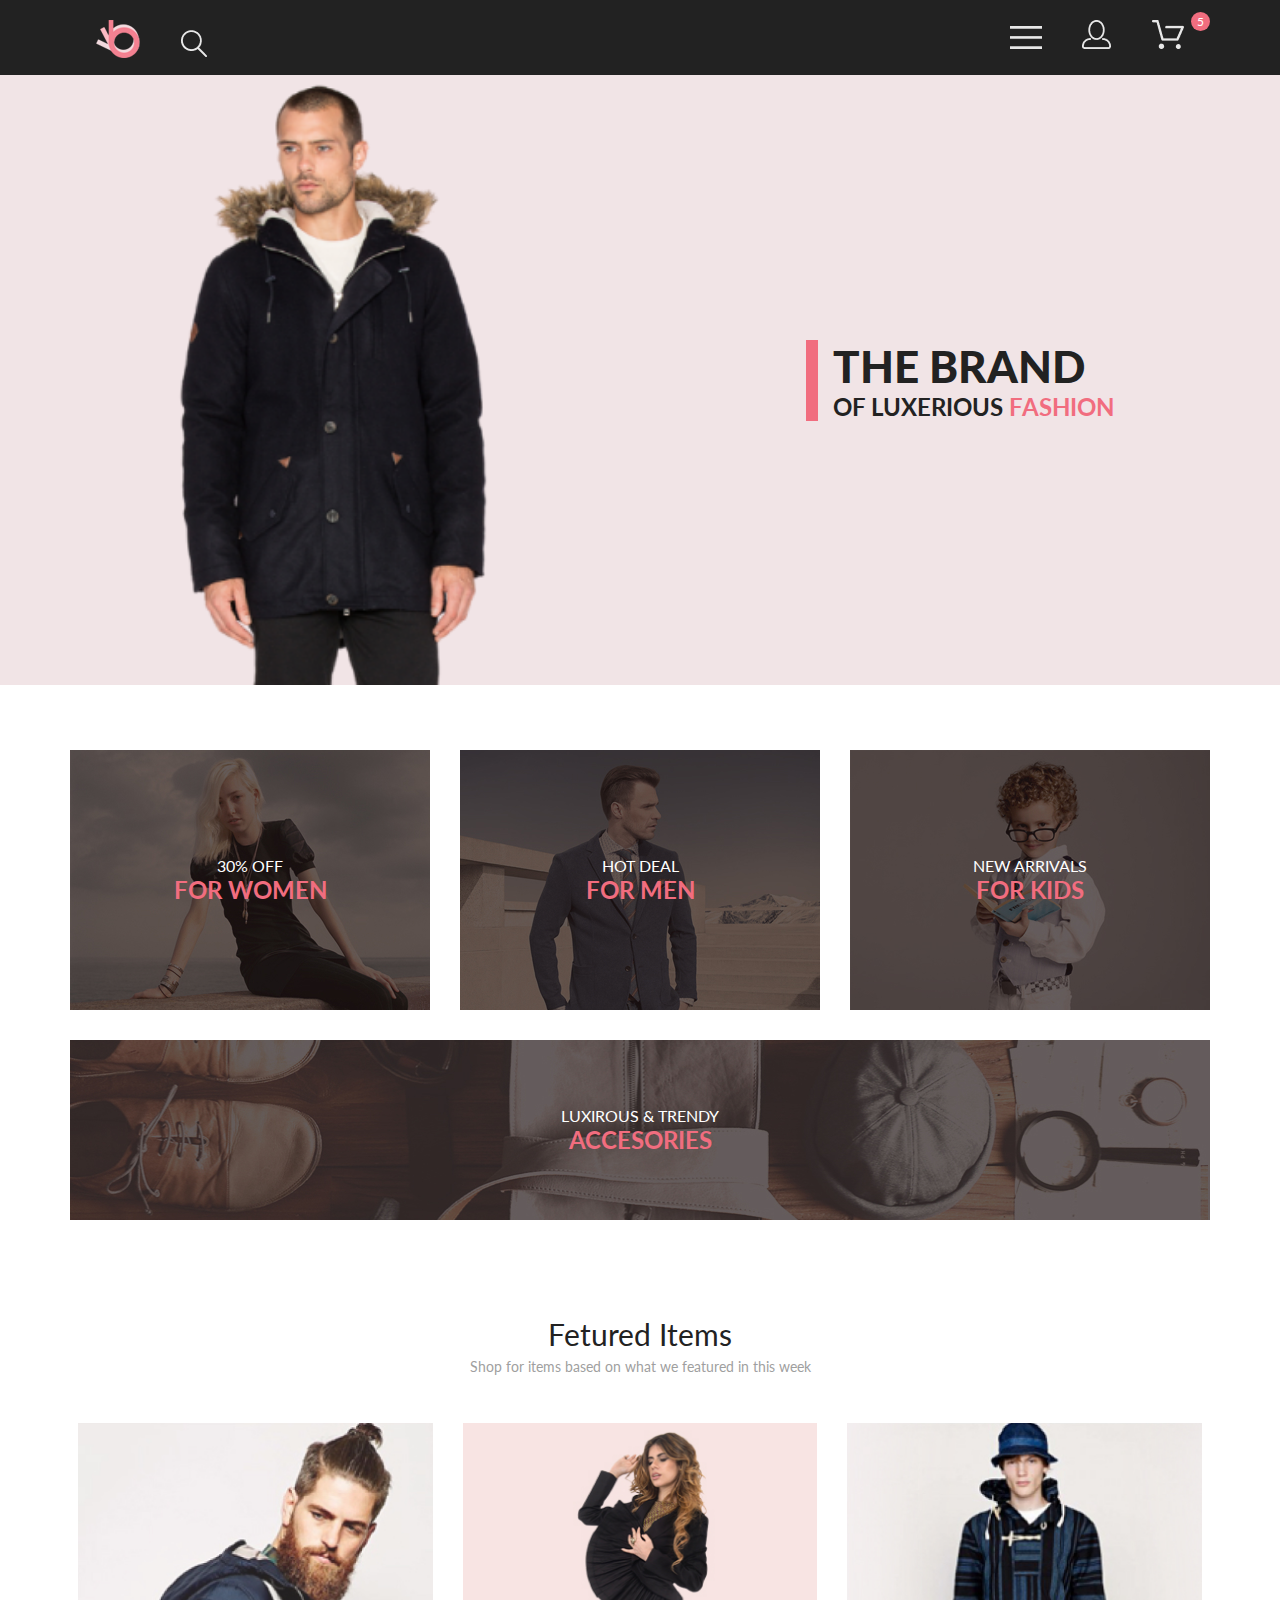
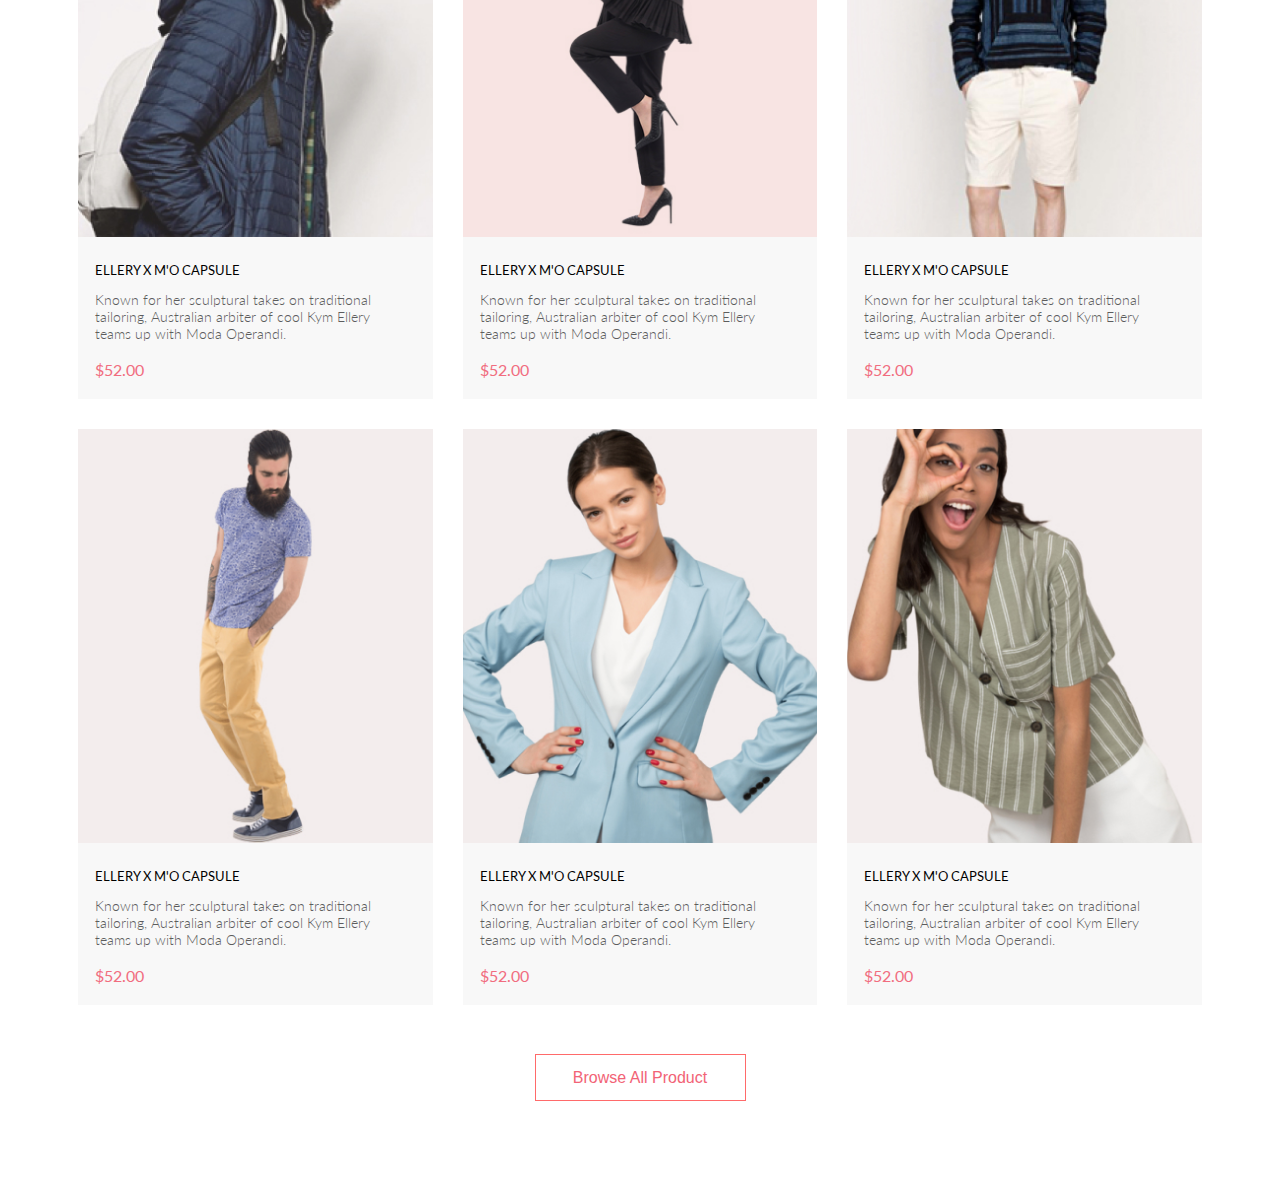
==== index.html @ 92bc2992 "init" ====
<!DOCTYPE html>
<html lang="en">
<head>
    <meta charset="UTF-8">
    <meta http-equiv="X-UA-Compatible" content="IE=edge">
    <meta name="viewport" content="width=device-width, initial-scale=1.0">
    <link rel="stylesheet" type="text/css" href="css/style.css">
    <link rel="stylesheet" type="text/css" href="css/ie.css"/>
    <title>Shop</title>
</head>
<body>
    <div class="header">
        <div class="head-box">
            <div class="left-head">
                <a href="#" class="menu-p logo"><img src="img/headlogo.png" alt="" class="menu-img"></a>
                <a href="#" class="menu-p find"><img src="img/headfind.png" alt="" class="menu-img"></a>
            </div>
            <div class="right-head">
                <a href="#" class="menu-p menu"><img src="img/headmenu.png" alt="" class="menu-img"></a>
                <a href="#" class="menu-p user"><img src="img/headuser.png" alt="" class="menu-img"></a>
                <a href="#" class="menu-p cart">
                    <div class="cart-items">
                        <img src="img/headcart.png" alt="" class="menu-img">
                        <span>5</span>
                    </div>
                </a>
            </div>
        </div>
    </div>
    <div class="wrapper">
        <div class="brand">
            <div class="left-brand">
                <img src="img/Layer_57.png" alt="fashion">
            </div>
            <div class="right-brand">
                <div class="brand-txt">
                    <div class="brand-top">
                        THE BRAND
                    </div>
                    <div class="brand-bottom">
                        OF LUXERIOUS <span class="red-txt">FASHION</span>
                    </div>
                </div>
            </div>
            <div class="menu-panel hidden">
                <div class="close">
                    <img src="img/close.jpg" alt="Закрыть" class="close-img">
                </div>
                <div class="menu-title">MENU</div>
                <div class="menu-body">   
                    <div class="menu-group">
                        <div class="menu-head red-txt">
                            MAN
                        </div>
                        <a href="">Accessories</a>
                        <a href="">Bags</a>
                        <a href="">Denim</a>
                        <a href="">T-Shirts</a>
                    </div>
                    <div class="menu-group">
                        <div class="menu-head red-txt">
                            WOMAN
                        </div>
                        <a href="">Accessories</a>
                        <a href="">Jackets & Coats</a>
                        <a href="">Polos</a>
                        <a href="">T-Shirts</a>
                        <a href="">Shirts</a>
                    </div>
                    <div class="menu-group">
                        <div class="menu-head red-txt">
                            KIDS
                        </div>
                        <a href="">Accessories</a>
                        <a href="">Jackets & Coats</a>
                        <a href="">Polos</a>
                        <a href="">T-Shirts</a>
                        <a href="">Shirts</a>
                        <a href="">Bags</a>
                    </div>
                </div>
            </div>
        </div>    
        <div class="offers">
            <div class="offer-women offer">
                <img src="img/women.jpg" alt="for women">
                <div class="offer-txt">
                    <div class="offer-txt-top">
                        30% OFF
                    </div>
                    <div class="offer-txt-bottom red-txt">
                        FOR WOMEN
                    </div>
                </div>
            </div>
            <div class="offer-men offer">
                <img src="img/men.jpg" alt="for men">
                <div class="offer-txt">
                    <div class="offer-txt-top">
                        HOT DEAL
                    </div>
                    <div class="offer-txt-bottom red-txt">
                        FOR MEN
                    </div>
                </div>
            </div>
            <div class="offer-kids offer">
                <img src="img/kids.jpg" alt="for kids">
                <div class="offer-txt">
                    <div class="offer-txt-top">
                        NEW ARRIVALS
                    </div>
                    <div class="offer-txt-bottom red-txt">
                        FOR KIDS
                    </div>
                </div>
            </div>
            <div class="offer-accesories offer">
                <img src="img/accesories.jpg" alt="accesories">
                <div class="offer-txt">
                    <div class="offer-txt-top">
                        LUXIROUS & TRENDY
                    </div>
                    <div class="offer-txt-bottom red-txt">
                        ACCESORIES
                    </div>
                </div>
            </div>
        </div>
        <div class="fetured">
            <div class="fetured-title">
                Fetured Items
            </div>
            <div class="fetured-description">
                Shop for items based on what we featured in this week
            </div>
            <div class="fetured-container">
                <div class="fetured-block">
                    <div class="fetured-img">
                        <img src="img/fetured1.jpg" alt="fetured">
                        <div class="hover-fog">
                            <button class="hover-fog-btn">
                                <img src="img/Vector.svg" alt="cart">
                                Add to Cart
                            </button>
                        </div>
                    </div>
                    <div class="fetured-txt">
                        <div class="fetured-txt-title">
                            ELLERY X M'O CAPSULE
                        </div>
                        <div class="fetured-txt-body">
                            Known for her sculptural takes on traditional tailoring, Australian arbiter of cool Kym Ellery teams up with Moda Operandi.
                        </div>
                        <div class="fetured-txt-prise red-txt">
                            $52.00
                        </div>
                    </div>
                </div>
                <div class="fetured-block">
                    <div class="fetured-img">
                        <img src="img/fetured2.jpg" alt="fetured">
                        <div class="hover-fog">
                            <button class="hover-fog-btn">
                                <img src="img/Vector.svg" alt="cart">
                                Add to Cart
                            </button>
                        </div>
                    </div>
                    <div class="fetured-txt">
                        <div class="fetured-txt-title">
                            ELLERY X M'O CAPSULE
                        </div>
                        <div class="fetured-txt-body">
                            Known for her sculptural takes on traditional tailoring, Australian arbiter of cool Kym Ellery teams up with Moda Operandi.
                        </div>
                        <div class="fetured-txt-prise red-txt">
                            $52.00
                        </div>
                    </div>
                </div>
                <div class="fetured-block">
                    <div class="fetured-img">
                        <img src="img/fetured3.jpg" alt="fetured">
                        <div class="hover-fog">
                            <button class="hover-fog-btn">
                                <img src="img/Vector.svg" alt="cart">
                                Add to Cart
                            </button>
                        </div>
                    </div>
                    <div class="fetured-txt">
                        <div class="fetured-txt-title">
                            ELLERY X M'O CAPSULE
                        </div>
                        <div class="fetured-txt-body">
                            Known for her sculptural takes on traditional tailoring, Australian arbiter of cool Kym Ellery teams up with Moda Operandi.
                        </div>
                        <div class="fetured-txt-prise red-txt">
                            $52.00
                        </div>
                    </div>
                </div>
                <div class="fetured-block">
                    <div class="fetured-img">
                        <img src="img/fetured4.jpg" alt="fetured">
                        <div class="hover-fog">
                            <button class="hover-fog-btn">
                                <img src="img/Vector.svg" alt="cart">
                                Add to Cart
                            </button>
                        </div>
                    </div>
                    <div class="fetured-txt">
                        <div class="fetured-txt-title">
                            ELLERY X M'O CAPSULE
                        </div>
                        <div class="fetured-txt-body">
                            Known for her sculptural takes on traditional tailoring, Australian arbiter of cool Kym Ellery teams up with Moda Operandi.
                        </div>
                        <div class="fetured-txt-prise red-txt">
                            $52.00
                        </div>
                    </div>
                </div>
                <div class="fetured-block">
                    <div class="fetured-img">
                        <img src="img/fetured5.jpg" alt="fetured">
                        <div class="hover-fog">
                            <button class="hover-fog-btn">
                                <img src="img/Vector.svg" alt="cart">
                                Add to Cart
                            </button>
                        </div>
                    </div>
                    <div class="fetured-txt">
                        <div class="fetured-txt-title">
                            ELLERY X M'O CAPSULE
                        </div>
                        <div class="fetured-txt-body">
                            Known for her sculptural takes on traditional tailoring, Australian arbiter of cool Kym Ellery teams up with Moda Operandi.
                        </div>
                        <div class="fetured-txt-prise red-txt">
                            $52.00
                        </div>
                    </div>
                </div>
                <div class="fetured-block">
                    <div class="fetured-img">
                        <img src="img/fetured6.jpg" alt="fetured">
                        <div class="hover-fog">
                            <button class="hover-fog-btn">
                                <img src="img/Vector.svg" alt="cart">
                                Add to Cart
                            </button>
                        </div>
                    </div>
                    <div class="fetured-txt">
                        <div class="fetured-txt-title">
                            ELLERY X M'O CAPSULE
                        </div>
                        <div class="fetured-txt-body">
                            Known for her sculptural takes on traditional tailoring, Australian arbiter of cool Kym Ellery teams up with Moda Operandi.
                        </div>
                        <div class="fetured-txt-prise red-txt">
                            $52.00
                        </div>
                    </div>
                </div>
            </div>
            <button class="btn-browse">
                Browse All Product
            </button>
        </div>
    </div>
    <script src="script.js"></script>
</body>
</html>
---- css/style.css ----
@import url('https://fonts.googleapis.com/css2?family=Lato:wght@300;400;700;900&display=swap');

* {
    margin: 0;
    padding: 0;
}

body {
    font-family: Lato, sans-serif;
}

.red-txt {
    color: #F16D7F;
}

.hidden {
    display: none;
}

.header {
    background-color: #222222;
    height: 75px;
}
.head-box {
    padding: 20px 16px;
    overflow: hidden;
    align-items: center;
    margin: 0 auto;
    max-width: 1124px;
}
.left-head {
    float: left;
}
.right-head {
    text-align: right;
}
.menu-img {
    padding: 0 18px;
}
.menu-p:first-child img {
    margin-left: 0;
}
.menu-p:last-child img {
    margin-right: 0;
}
.cart-items {
    position: relative;
    display: inline-block;
}
.cart-items span {
    position: absolute;
    background-color: #F16D7F;
    border-radius: 50%;
    width: 19px;
    height: 19px;
    color: #fff;
    text-align: center;
    line-height: 19px;
    top: -8px;
    right: -8px;
    font-size: 12px;
}

.brand {
    display: flex;
    background-color: #F1E4E6;
    position: relative;
}
.left-brand,
.right-brand {
    width: 50%;
}
.left-brand img {
    display: block;
    width: 100%;
}
.right-brand {
    display: flex;
    justify-content: center;
    align-items: center;
    color: #222222;
}
.brand-txt {
    padding-left: 15px;
    border-left: 12px solid #F16D7F;
    font-weight: 700;
    font-size: 32px;
}
.brand-top {
    font-weight: 900;
    font-size: 48px;
}

@media (max-width: 767px) {
    .user, .cart { display: none; }
    .left-brand { display: none; }
    .right-brand { 
        width: 100%;
        min-height: 363px;
    }
    .brand-txt {
        font-size: 20px;
    }
    .brand-top {
        font-size: 38px;
    }
}
@media (min-width: 768px) and (max-width: 1599px) {
    .brand-txt {
        font-size: 24px;
    }
    .brand-top {
        font-size: 44px;
    }
    
}
@media (min-width: 1600px){
    .brand-txt {
        margin-right: 200px;
        margin-bottom: 85px;
    }
}

.menu-panel {
    width: 232px;
    position: absolute;
    background: white;
    top: 0;
    right: 0;
    font-size: 14px;
    height: 100%;
    box-shadow: 6px 4px 35px rgba(0, 0, 0, 0.21);
}
.close {
    position: relative;
}
.close-img {
    position: absolute;
    right: 16px;
    top: 16px;
    cursor: pointer;
}
.menu-group a {
    display: block;
    padding-left: 54.5px;
    padding-bottom: 11px;
    text-decoration: none;
    line-height: 17px;
    color: #6F6E6E;
}
.menu-title {
    padding: 37px 34px 15px;
    font-weight: 700;
}
.menu-head {
    padding: 9px 33px 12px
}

@media (max-width: 1300px) {
    .menu-panel {
        width: 350px;
    }
    .menu-body {
        column-count: 2;
        column-gap: 0;
    }
    .menu-group{
        break-inside: avoid;
        page-break-inside: avoid;
    }
}
@media (max-width: 900px) {
    .menu-panel {
        width: 375px;
    }
    .menu-body {
        column-count: 3;
        column-width: 100px;
        column-gap: 0px;
    }
    .menu-group{
        break-inside: avoid;
        page-break-inside: avoid;
    }
    .menu-title,
    .menu-head,
    .menu-group a {
        padding-left: 15px;
        padding-right: 3px;
    }
}
@media (max-width: 375px) {
    .menu-panel {
        width: 100%;
    }
}   


.offers {
    display: grid;
    grid-template-columns: 1fr 1fr 1fr;
    grid-template-rows: 260px 180px;
    gap: 30px;
    padding: 65px 16px 96px;
    max-width: 1140px;
    margin: 0 auto;
}
.offer-accesories {
    grid-column: 1/-1;
}
.offer {
    position: relative;
}
.offer img {
    width: 100%;
    height: 100%;
    object-fit: cover;
    position: absolute;
}
.offer-accesories img {
    height: 180px;
}

@media (max-width: 767px) {
    .offers {
        grid-template-columns: 1fr;
        grid-template-rows: 247px 247px 247px 111px;
        gap: 32px;
        padding: 64px 16px;
    }
    .offer-accesories img {
        height: 111px;
    }
}
@media (min-width: 768px) and (max-width: 1123px) {
    .offers {
        grid-template-rows: 167px 116px;
        padding: 20px 16px 154px;
        gap: 20px;
    }
    .offer-accesories img {
        height: 116px;
    }
}

.offer-txt {
    display: flex;
    justify-content: center;
    align-items: center;
    font-size: 16px;
    width: 100%;
    height: 100%;
    flex-direction: column;
    color: #fff;
    position: relative;
}
.offer-txt-bottom {
    font-weight: 700;
    font-size: 24px;
    line-height: 29px;
}

.fetured {
   max-width: 1124px;
   margin: 0 auto;
}
.fetured-title {
    text-align: center;
    font-size: 30px;
    line-height: 36px;
    color: #222222;
}
.fetured-description {
    text-align: center;
    font-size: 14px;
    line-height: 17px;
    color: #9F9F9F;
    margin: 6px 0 48px;
}
.fetured-container {
    display: grid;
    grid-template-columns: 1fr 1fr 1fr;
    gap: 30px;
    margin: 0 auto;
}
.fetured-container img {
    width: 100%;
    display: block;
}
.fetured-txt {
    background-color: #F8F8F8;
    padding: 25px 29px 20px 17px
}
.fetured-txt-title {
    font-size: 13px;
    line-height: 16px;
}
.fetured-txt-body {
    font-weight: 300;
    font-size: 14px;
    line-height: 17px;
    color: #5D5D5D;    
    margin: 13px 0 18px;
}
.fetured-txt-prise {
    font-size: 16px;
    line-height: 19px;
}
.btn-browse {
    width: 211px;
    height: 47px;
    background: none;
    border: 1px solid #ff6a6a;
    color: #F26376;
    font-size: 16px;
    line-height: 19px;
    display: block;
    margin: 49px auto 95px;
    cursor: pointer;
}
.btn-browse:hover {
    background-color: #F16D7F;
    color: white;
}
.fetured-img {
    position: relative;
}
.hover-fog {
    position: absolute;
    width: 100%;
    height: 100%;
    background: rgba(58, 56, 56, 0.86);
    top: 0;
    left: 0;
    display: none;
    align-items: center;
    justify-content: center;
}
.hover-fog-btn {
    border: 1px solid white;
    padding: 10px 12px 8px 13px;
    font-size: 14px;
    line-height: 24px;
    color: white;
    background: none;
    display: flex;
    cursor: pointer;
}
.hover-fog-btn img {
    height: 24px;
    width: 26px;
    padding-right: 11px;

}
.fetured-img:hover .hover-fog {
    display: flex;
}

@media (min-width: 768px) and (max-width: 1123px) {
    .fetured-description {
        margin: 4px 0 74px;
    }
    .fetured-container {
        grid-template-columns: 1fr 1fr;
        padding: 0 16px;
        gap: 16px;
    }
    .btn-browse {
        margin: 33px auto 65px;
    }
}

@media (max-width: 767px) {
    .fetured-description {
        margin: 3px 0 64px;
    }
    .fetured-container {
        grid-template-columns: 1fr;
        padding: 0 8px;
        gap: 16px;
    }
    .btn-browse {
        margin: 41px auto 96px;
    }

}
---- css/ie.css ----
@media all and (-ms-high-contrast: none), (-ms-high-contrast: active) {
    /* IE10+ CSS styles go here */
    .offers {
        display: -ms-grid;
        -ms-grid-columns: 1fr 30px 1fr 30px 1fr;
        -ms-grid-rows: 260px 30px 180px;
    }
    .offer:nth-child(1) {
        -ms-grid-column: 1;
        -ms-grid-row: 1;
    }
    .offer:nth-child(2) {
        -ms-grid-column: 3;
        -ms-grid-row: 1;
    }
    .offer:nth-child(3) {
        -ms-grid-column: 5;
        -ms-grid-row: 1;
    }
    .offer:nth-child(4) {
        -ms-grid-column: 1;
        -ms-grid-row: 3;
        -ms-grid-column-span : 5;
    }
    .offer {
        overflow: hidden;
    }
    .offer img {
        width: auto;
        height: auto;
        min-width: 100%;
        min-height: 100%;
        position: absolute;
        right: 50%;
        transform: translate(50%, 0);
    }
}

@media all and (-ms-high-contrast: none), (-ms-high-contrast: active) {
    .fetured-container {
        display: -ms-grid;
        -ms-grid-columns: 1fr 30px 1fr 30px 1fr;
        -ms-grid-rows: 1fr 30px 1fr;
    }
    .fetured-block:nth-child(1) {
        -ms-grid-column: 1;
        -ms-grid-row: 1;
    }
    .fetured-block:nth-child(2) {
        -ms-grid-column: 3;
        -ms-grid-row: 1;
    }
    .fetured-block:nth-child(3) {
        -ms-grid-column: 5;
        -ms-grid-row: 1;
    }
    .fetured-block:nth-child(4) {
        -ms-grid-column: 1;
        -ms-grid-row: 3;
    }
    .fetured-block:nth-child(5) {
        -ms-grid-column: 3;
        -ms-grid-row: 3;
    }
    .fetured-block:nth-child(6) {
        -ms-grid-column: 5;
        -ms-grid-row: 3;
    }
}

@media all and (max-width: 1123px) and (-ms-high-contrast: none), (-ms-high-contrast: active) {
    .offers{
        -ms-grid-columns: 1fr 30px 1fr 30px 1fr;
        -ms-grid-rows: 167px 20px 116px;
    }
    .offer {
        overflow: hidden;
    }
    .offer:nth-child(1) {
        -ms-grid-column: 1;
        -ms-grid-row: 1;
    }
    .offer:nth-child(2) {
        -ms-grid-column: 3;
        -ms-grid-row: 1;
    }
    .offer:nth-child(3) {
        -ms-grid-column: 5;
        -ms-grid-row: 1;
    }
    .offer:nth-child(4) {
        -ms-grid-column: 1;
        -ms-grid-row: 3;
        -ms-grid-column-span : 5;
    }



    .fetured-container {
        -ms-grid-columns: 1fr 16px 1fr;
        -ms-grid-rows: 1fr 16px 1fr 16px 1fr;
    }
    .fetured-block:nth-child(1) {
        -ms-grid-column: 1;
        -ms-grid-row: 1;
    }
    .fetured-block:nth-child(2) {
        -ms-grid-column: 3;
        -ms-grid-row: 1;
    }
    .fetured-block:nth-child(3) {
        -ms-grid-column: 1;
        -ms-grid-row: 3;
    }
    .fetured-block:nth-child(4) {
        -ms-grid-column: 3;
        -ms-grid-row: 3;
    }
    .fetured-block:nth-child(5) {
        -ms-grid-column: 1;
        -ms-grid-row: 5;
    }
    .fetured-block:nth-child(6) {
        -ms-grid-column: 3;
        -ms-grid-row: 5;
    }
}

@media all and (max-width: 767px) and (-ms-high-contrast: none), (-ms-high-contrast: active) {
    .offers{
        -ms-grid-columns: 1fr;
        -ms-grid-rows: 247px 32px 247px 32px 247px 32px 111px;
    }
    .offer:nth-child(1) {
        -ms-grid-column: 1;
        -ms-grid-row: 1;
    }
    .offer:nth-child(2) {
        -ms-grid-column: 1;
        -ms-grid-row: 3;
    }
    .offer:nth-child(3) {
        -ms-grid-column: 1;
        -ms-grid-row: 5;
    }
    .offer:nth-child(4) {
        -ms-grid-column: 1;
        -ms-grid-row: 7;
    }
    


    .fetured-container {
        -ms-grid-columns: 1fr;
        -ms-grid-rows: 1fr 16px 1fr 16px 1fr 16px 1fr 16px 1fr 16px 1fr ;
    }
    .fetured-block:nth-child(1) {
        -ms-grid-column: 1;
        -ms-grid-row: 1;
    }
    .fetured-block:nth-child(2) {
        -ms-grid-column: 1;
        -ms-grid-row: 3;
    }
    .fetured-block:nth-child(3) {
        -ms-grid-column: 1;
        -ms-grid-row: 5;
    }
    .fetured-block:nth-child(4) {
        -ms-grid-column: 1;
        -ms-grid-row: 7;
    }
    .fetured-block:nth-child(5) {
        -ms-grid-column: 1;
        -ms-grid-row: 9;
    }
    .fetured-block:nth-child(6) {
        -ms-grid-column: 1;
        -ms-grid-row: 11;
    }
}
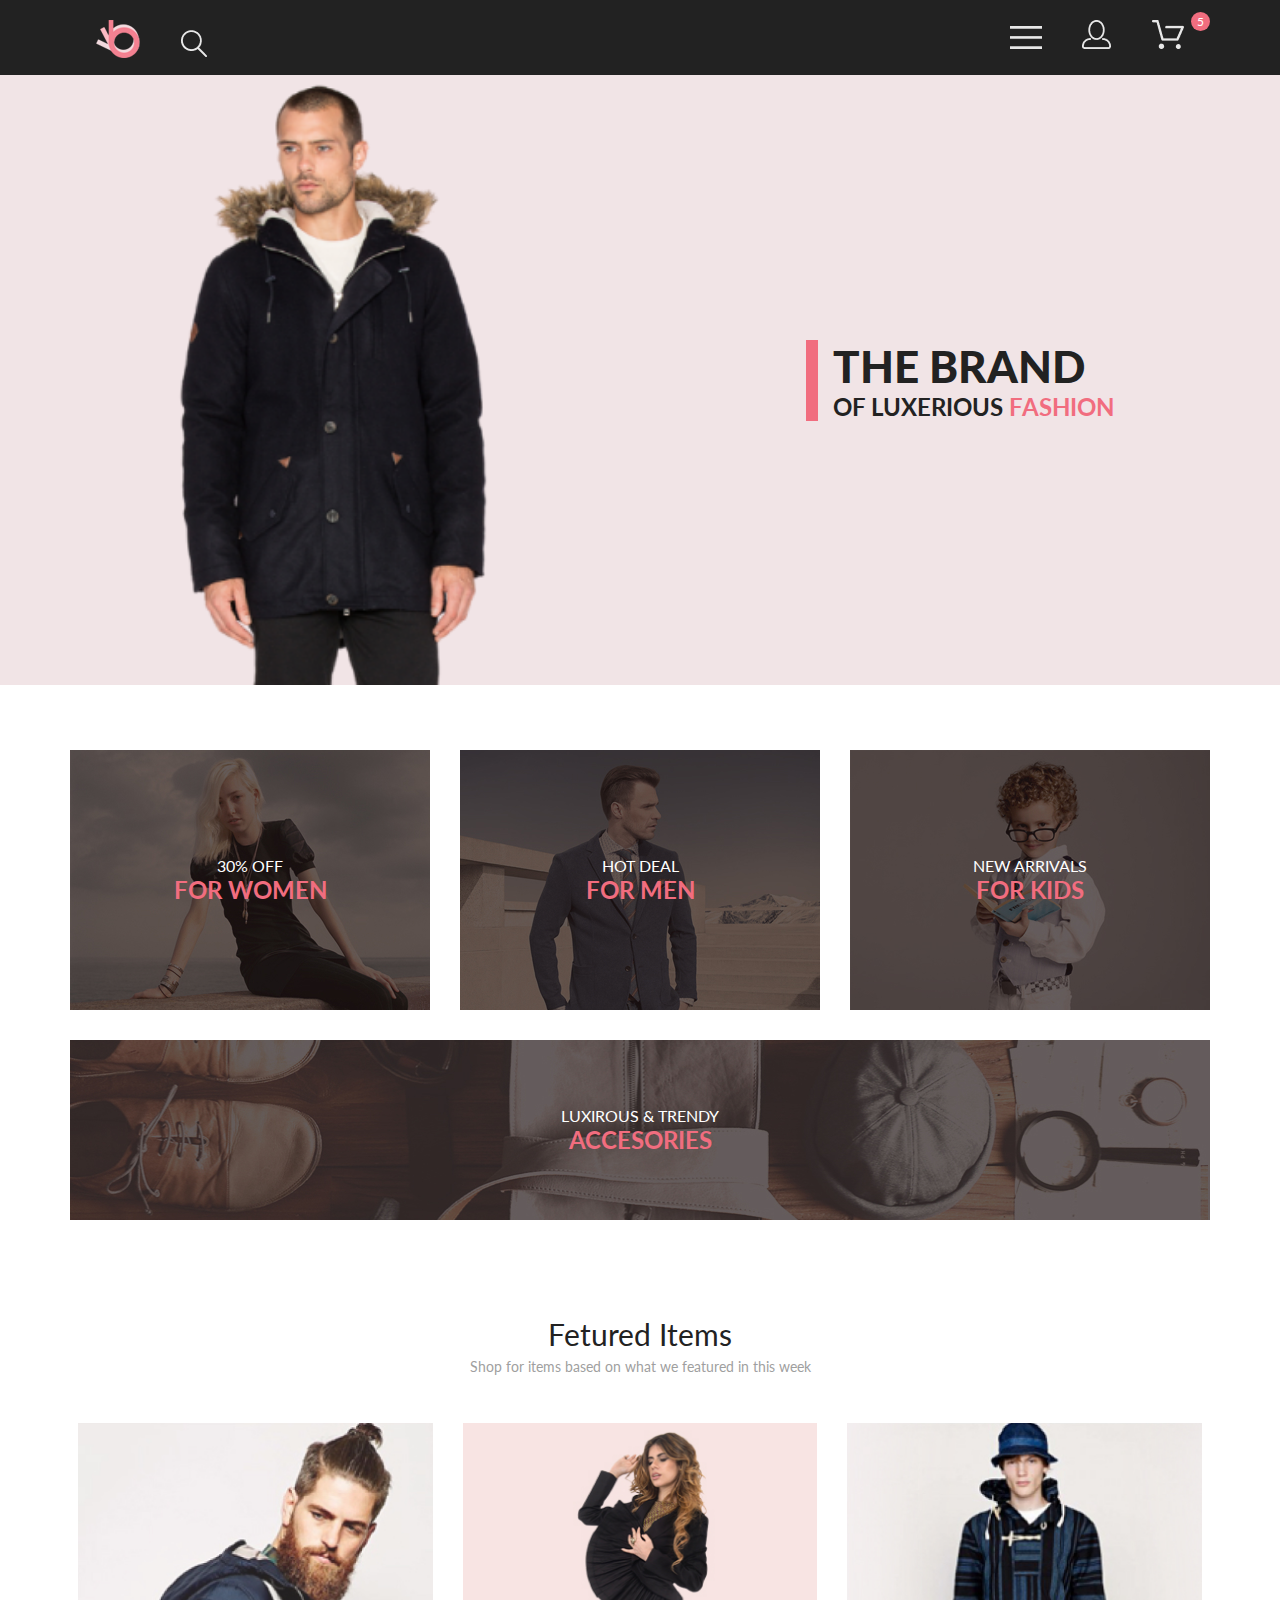
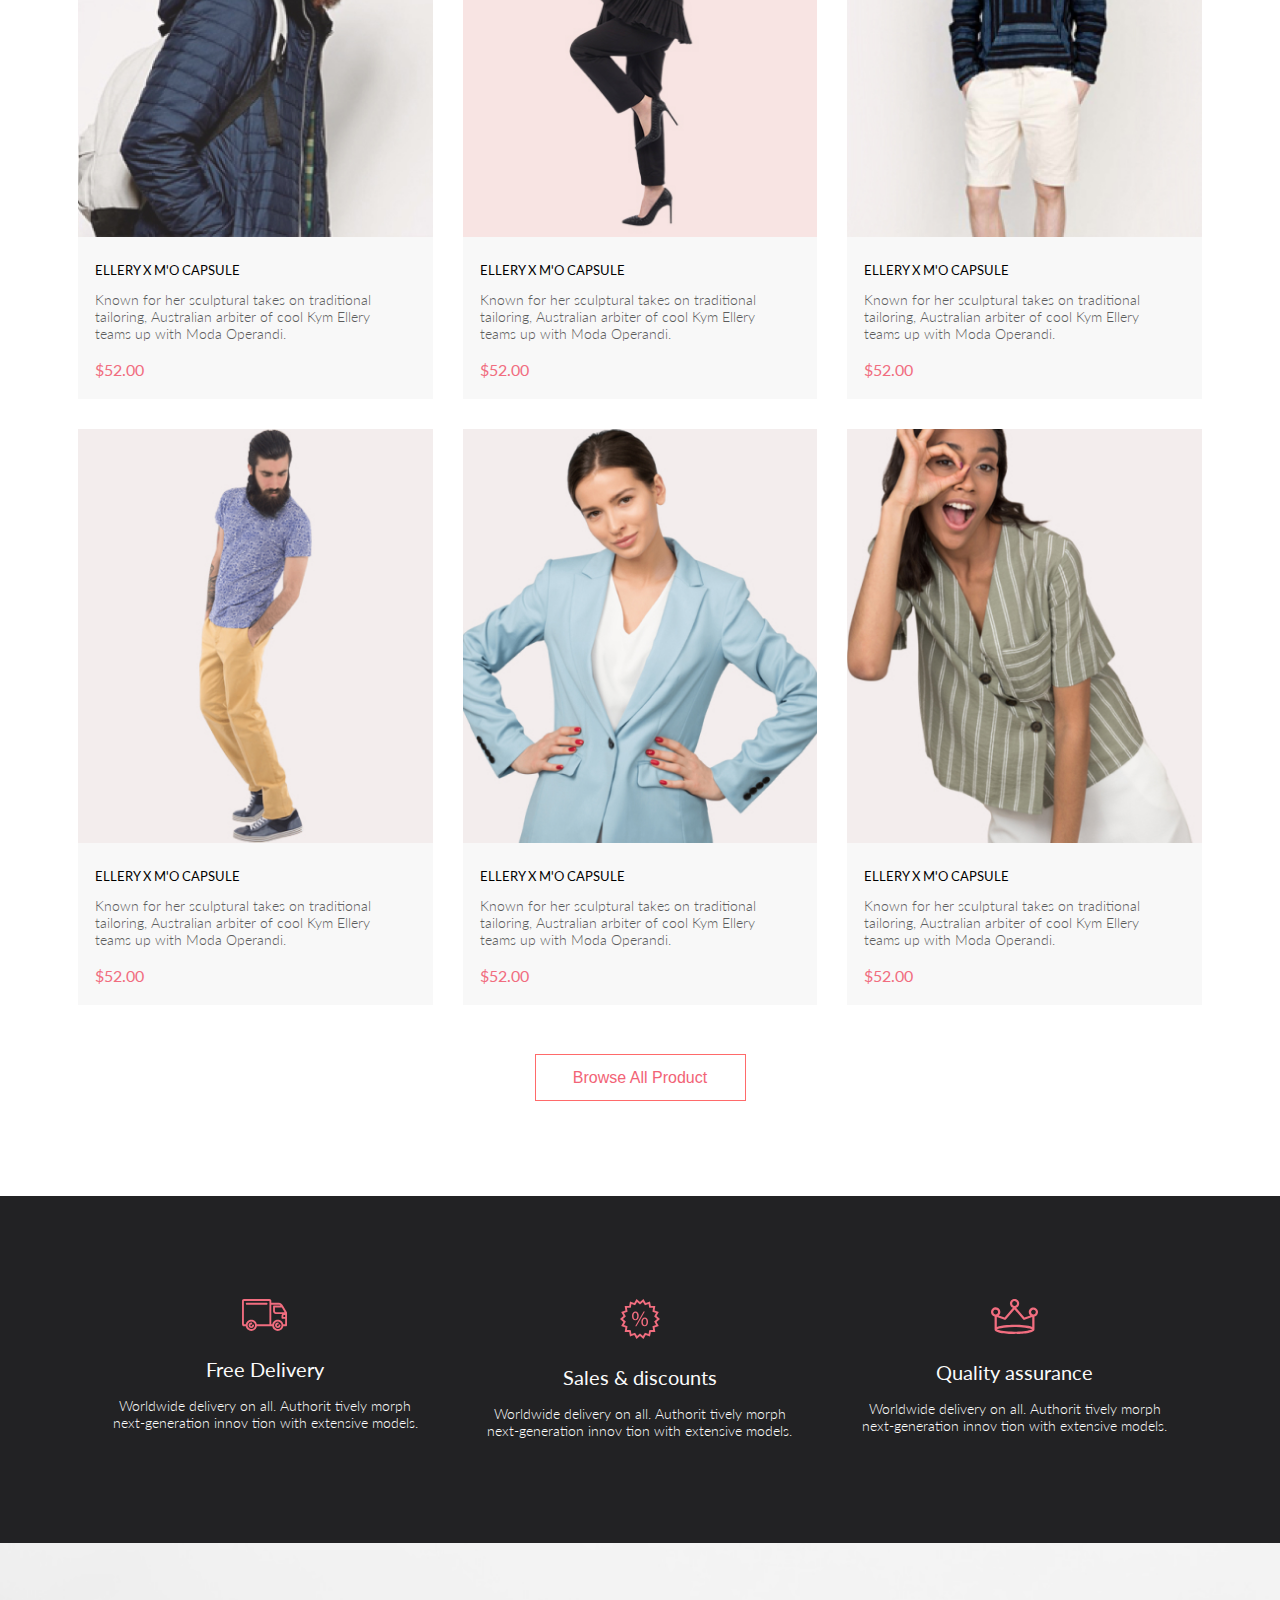
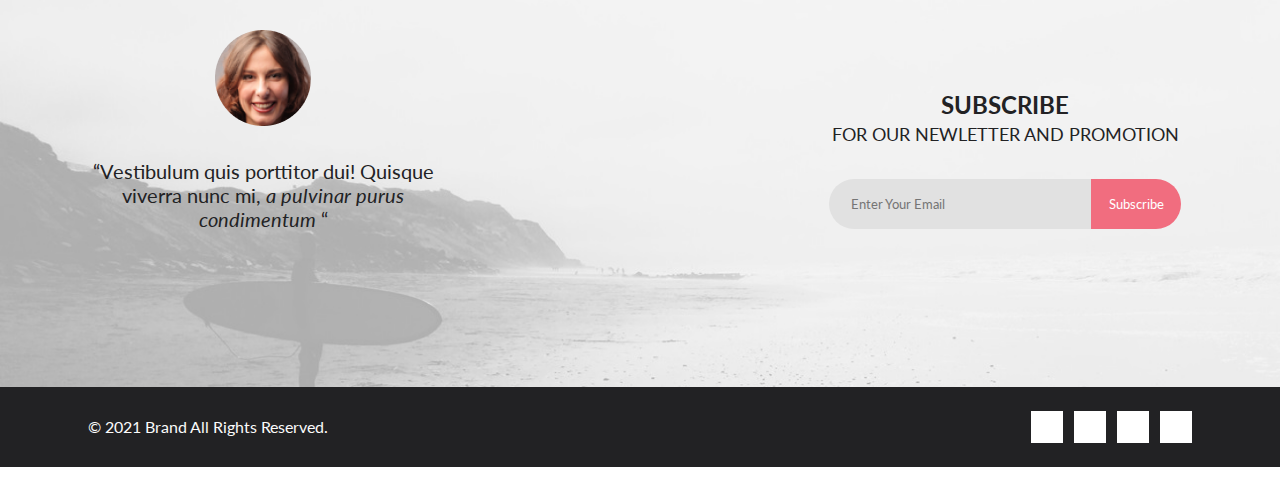
==== commit a1e53b65: "servises, subscribe, footer" ====
--- a/index.html
+++ b/index.html
@@ -6,10 +6,11 @@
     <meta name="viewport" content="width=device-width, initial-scale=1.0">
     <link rel="stylesheet" type="text/css" href="css/style.css">
     <link rel="stylesheet" type="text/css" href="css/ie.css"/>
+    <link rel="stylesheet" href="https://cdnjs.cloudflare.com/ajax/libs/font-awesome/5.15.2/css/all.min.css" integrity="sha512-HK5fgLBL+xu6dm/Ii3z4xhlSUyZgTT9tuc/hSrtw6uzJOvgRr2a9jyxxT1ely+B+xFAmJKVSTbpM/CuL7qxO8w==" crossorigin="anonymous" />
     <title>Shop</title>
 </head>
 <body>
-    <div class="header">
+    <header>
         <div class="head-box">
             <div class="left-head">
                 <a href="#" class="menu-p logo"><img src="img/headlogo.png" alt="" class="menu-img"></a>
@@ -26,7 +27,7 @@
                 </a>
             </div>
         </div>
-    </div>
+    </header>
     <div class="wrapper">
         <div class="brand">
             <div class="left-brand">
@@ -47,7 +48,7 @@
                     <img src="img/close.jpg" alt="Закрыть" class="close-img">
                 </div>
                 <div class="menu-title">MENU</div>
-                <div class="menu-body">   
+                <nav class="menu-body">   
                     <div class="menu-group">
                         <div class="menu-head red-txt">
                             MAN
@@ -78,7 +79,7 @@
                         <a href="">Shirts</a>
                         <a href="">Bags</a>
                     </div>
-                </div>
+                </nav>
             </div>
         </div>    
         <div class="offers">
@@ -127,7 +128,7 @@
                 </div>
             </div>
         </div>
-        <div class="fetured">
+        <main class="fetured">
             <div class="fetured-title">
                 Fetured Items
             </div>
@@ -271,8 +272,85 @@
             <button class="btn-browse">
                 Browse All Product
             </button>
+        </main>
+        <div class="servises">
+            <div class="container">
+                <div class="servise">
+                    <img src="img/car.svg" alt="delivery">
+                    <div class="servise_title">
+                        Free Delivery
+                    </div>
+                    <div class="servise_txt">
+                        Worldwide delivery on all. Authorit tively morph next-generation innov tion with extensive models.
+                    </div>
+                </div>
+                <div class="servise">
+                    <img src="img/percent.svg" alt="sale">
+                    <div class="servise_title">
+                        Sales & discounts
+                    </div>
+                    <div class="servise_txt">
+                        Worldwide delivery on all. Authorit tively morph next-generation innov tion with extensive models.
+                    </div>
+                </div>
+                <div class="servise">
+                    <img src="img/king.svg" alt="luxe">
+                    <div class="servise_title">
+                        Quality assurance
+                    </div>
+                    <div class="servise_txt">
+                        Worldwide delivery on all. Authorit tively morph next-generation innov tion with extensive models.
+                    </div>
+                </div>
+            </div>
+        </div>
+        <div class="subscribe">
+            <div class="subscribe_container">
+                <div class="subscribe_left">
+                    <img src="img/Intersect.png" alt="she">
+                    <div class="subscribe_txt">
+                        “Vestibulum quis porttitor dui! Quisque viverra nunc mi, <i>a pulvinar purus condimentum</i> “
+                    </div>
+                </div>
+                <div class="subscribe_beetwen"></div>
+                <div class="subscribe_right">
+                    <div class="subscribe_title">
+                        SUBSCRIBE
+                    </div>
+                    <div class="subscribe_description"> 
+                        FOR OUR NEWLETTER AND PROMOTION
+                    </div>
+                    <form class="subscribe_form" action="#">
+                        <input name="subscribe" type="text" placeholder="Enter Your Email"><button>Subscribe</button>
+                    </form>
+                </div>
+            </div>
         </div>
     </div>
+    <footer>
+        <div class="footer_container">
+            <div class="footer_left">
+                &copy; 2021  Brand  All Rights Reserved.
+            </div>
+            <div class="footer_right">
+                <div class="footer_fab">
+                    <a href="#">
+                        <i class="fab fa-facebook-f"></i>
+                    </a>
+                    <a href="#">
+                        <i class="fab fa-instagram"></i>
+                    </a>
+                    <a href="#">
+                        <i class="fab fa-pinterest-p"></i>
+                    </a>
+                    <a href="#">
+                        <i class="fab fa-twitter"></i>
+                    </a>
+                </div>
+
+            </div>
+        </div>
+    </footer>
     <script src="script.js"></script>
 </body>
 </html>--- a/css/style.css
+++ b/css/style.css
@@ -17,7 +17,7 @@
     display: none;
 }
 
-.header {
+header {
     background-color: #222222;
     height: 75px;
 }
@@ -383,4 +383,199 @@
         margin: 41px auto 96px;
     }
 
+}
+
+.servises {
+    background: #222224;
+}
+.container {
+    display: grid;
+    grid-template-columns: 1fr 1fr 1fr;
+    padding-top: 103px;
+    padding-bottom: 104px;
+    margin: 0 auto;
+    text-align: center;
+    max-width: 1124px;
+}
+.servise {
+    color: #FBFBFB;
+    width: 320px;
+    margin: 0 auto;
+
+}
+.servise_title {
+    font-size: 19.96px;
+    margin-top: 23px;
+    margin-bottom: 16px;
+
+}
+
+.servise_txt {
+    font-weight: 300;
+    font-size: 13.972px;
+}
+
+@media (max-width: 1124px) {
+    .container {
+        grid-template-columns: 1fr;
+        grid-template-rows: 1fr 1fr 1fr;
+        gap: 47px;
+        padding-top: 48px;
+        padding-bottom: 73px;
+    }
+}
+
+.subscribe {
+    background: url('../img/photoSubscribe.jpg') no-repeat;
+    background-size: cover;
+
+}
+.subscribe_container {
+    text-align: center;
+    padding: 87px 20px 126px;
+    color: #222224;
+    max-width: 1124px;
+    margin: 0 auto;
+    display: flex;
+
+
+}
+
+.subscribe_left ,
+.subscribe_beetwen,
+.subscribe_right {
+   width: 33%;
+
+}
+
+.subscribe_txt {
+    font-size: 20px;
+    line-height: 24px;
+    max-width: 360px;
+    margin: 30px auto;
+}
+.subscribe_title {
+    font-weight: bold;
+    font-size: 24px;
+    margin-top: 60px;
+
+}
+.subscribe_description {
+    font-size: 18px;
+    line-height: 30px;
+    margin-bottom: 30px;
+}
+.subscribe_form {
+    height: 50px;
+}
+.subscribe_form input,
+.subscribe_form button {
+    border: none;
+    height: inherit;
+    font-family: inherit;
+
+}
+.subscribe_form input {
+    background-color: #E1E1E1;
+    border-top-left-radius: 28px;
+    border-bottom-left-radius: 28px;
+    width: 240px;
+    padding-left: 22px;
+}
+.subscribe_form button {
+    border-top-right-radius: 28px;
+    border-bottom-right-radius: 28px;
+    background: #F16D7F;
+    color: white;
+    width: 90px;
+}
+
+@media (max-width: 1124px) {
+    .subscribe_container {
+        flex-direction: column;
+        padding: 54px 10px 120px;
+
+    }
+    .subscribe_left ,
+    .subscribe_right {
+        width: 100%;
+    }
+    .subscribe_beetwen{
+        width: 0%;
+    }
+    .subscribe_txt {
+        font-size: 18px;
+    }
+    .subscribe_description {
+        font-size: 14px;
+    }
+    
+}
+footer{
+    background: #222224;
+    height: 80px;
+    width: 100%;
+}
+
+.footer_container {
+    max-width: 1124px;
+    margin: 0 auto;
+    height: 100%;
+    position: relative;
+    padding-left: 20px;
+}
+.footer_left {
+    color: #FBFBFB;
+    line-height: 80px;
+    font-size: 16px;
+}
+
+.footer_right {
+    color: #FBFBFB;
+    line-height: 80px;
+    position: absolute;
+    right: 20px;
+    top: 10px;
+}
+ 
+footer a {
+    display: inline-block;
+    text-decoration: none;
+    width: 32px;
+    height: 32px;
+    background: white;
+    color: black;
+    position: relative;
+}
+.fab {
+    position: absolute;
+    top: 25%;
+    left: 30%;
+}
+footer a:not(:last-child) {
+    margin-right: 7px;
+}
+footer a:hover {
+    background: #f16d7f;
+    color: white;
+}
+
+@media (max-width: 767px) {
+    footer{
+        height: 143px;
+    }
+    .footer_container {
+        padding-left: 0;
+    }
+    .footer_left {
+        line-height: 20px;
+        padding-top: 115px;
+        text-align: center;
+    }
+    .footer_right {
+        top: 20%;
+        right: auto;
+        width: 100%;
+        text-align: center;
+    }
 }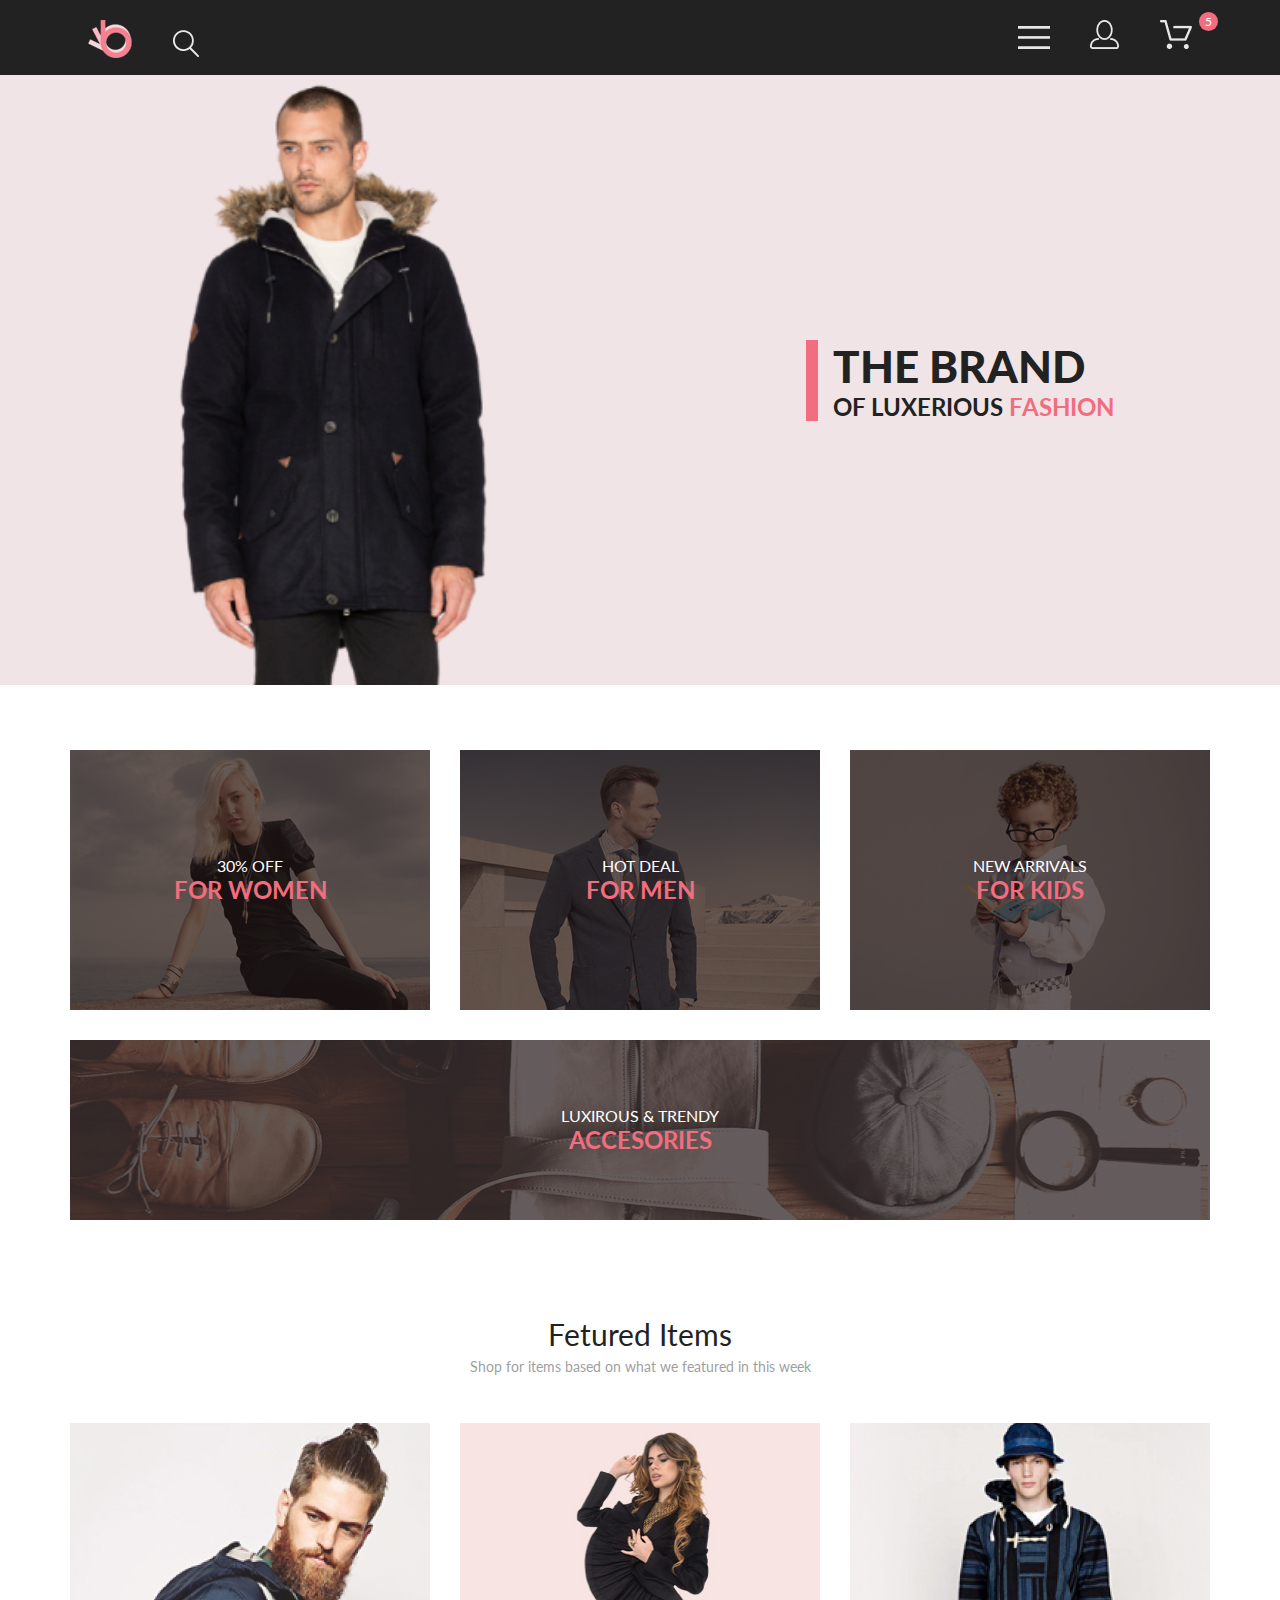
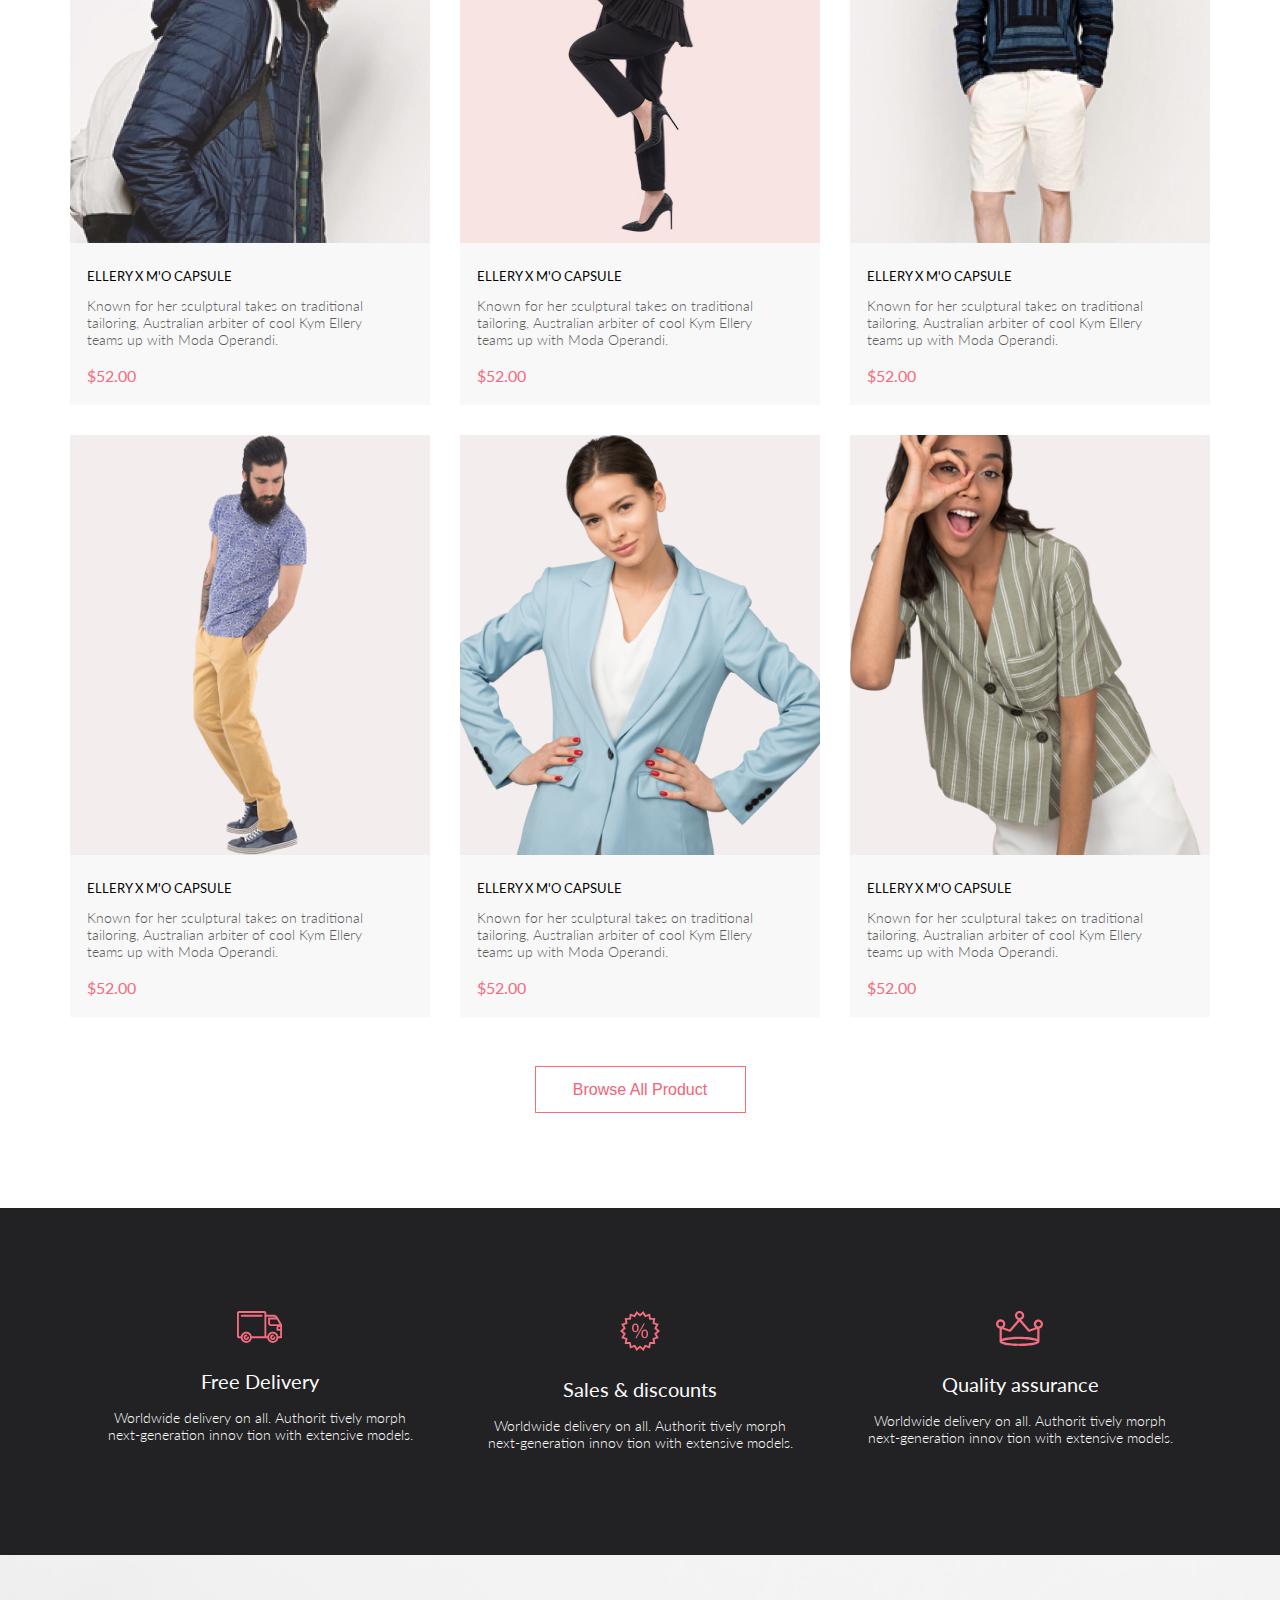
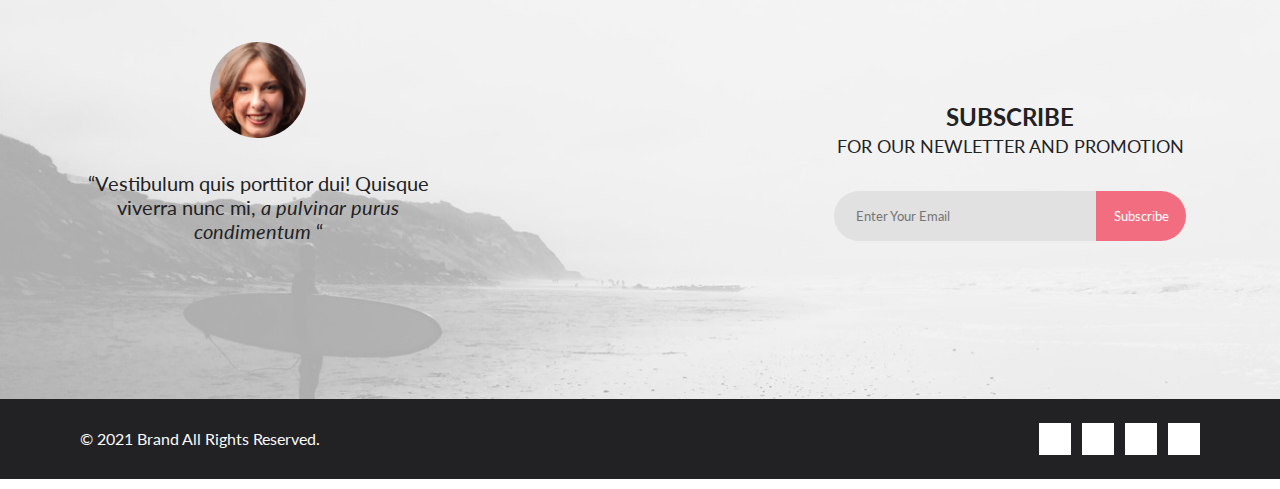
==== commit 35b9bddc: "fix margin-padding, upd ie support" ====
--- a/index.html
+++ b/index.html
@@ -347,10 +347,9 @@
                         <i class="fab fa-twitter"></i>
                     </a>
                 </div>
-
             </div>
         </div>
     </footer>
     <script src="script.js"></script>
 </body>
-</html>+</html>
--- a/css/style.css
+++ b/css/style.css
@@ -1,4 +1,4 @@
-  @import url('https://fonts.googleapis.com/css2?family=Lato:wght@300;400;700;900&display=swap');
+  @import url('https://fonts.googleapis.com/css2?family=Lato:ital,wght@0,300;0,400;0,700;0,900;1,400&display=swap');
 
 * {
     margin: 0;
@@ -26,7 +26,7 @@
     overflow: hidden;
     align-items: center;
     margin: 0 auto;
-    max-width: 1124px;
+    max-width: 1140px;
 }
 .left-head {
     float: left;
@@ -34,6 +34,7 @@
 .right-head {
     text-align: right;
 }
+
 .menu-img {
     padding: 0 18px;
 }
@@ -105,6 +106,7 @@
         font-size: 38px;
     }
 }
+
 @media (min-width: 768px) and (max-width: 1599px) {
     .brand-txt {
         font-size: 24px;
@@ -112,8 +114,8 @@
     .brand-top {
         font-size: 44px;
     }
-    
-}
+}
+
 @media (min-width: 1600px){
     .brand-txt {
         margin-right: 200px;
@@ -169,6 +171,7 @@
         page-break-inside: avoid;
     }
 }
+
 @media (max-width: 900px) {
     .menu-panel {
         width: 375px;
@@ -189,12 +192,12 @@
         padding-right: 3px;
     }
 }
+
 @media (max-width: 375px) {
     .menu-panel {
         width: 100%;
     }
 }   
-
 
 .offers {
     display: grid;
@@ -226,13 +229,15 @@
         grid-template-columns: 1fr;
         grid-template-rows: 247px 247px 247px 111px;
         gap: 32px;
-        padding: 64px 16px;
+        /*дефект макета: отступ 16px->8px*/
+        padding: 64px 8px;
     }
     .offer-accesories img {
         height: 111px;
     }
 }
-@media (min-width: 768px) and (max-width: 1123px) {
+
+@media (min-width: 768px) and (max-width: 1140px) {
     .offers {
         grid-template-rows: 167px 116px;
         padding: 20px 16px 154px;
@@ -261,8 +266,9 @@
 }
 
 .fetured {
-   max-width: 1124px;
-   margin: 0 auto;
+    max-width: 1140px;
+    margin: 0 auto;
+    padding: 0 16px
 }
 .fetured-title {
     text-align: center;
@@ -356,33 +362,33 @@
     display: flex;
 }
 
-@media (min-width: 768px) and (max-width: 1123px) {
+@media (max-width: 767px) {
+    .fetured {
+        padding: 0 8px;
+    }
+    .fetured-description {
+        margin: 3px 0 64px;
+    }
+    .fetured-container {
+        grid-template-columns: 1fr;
+        gap: 16px;
+    }
+    .btn-browse {
+        margin: 41px auto 96px;
+    }
+}
+
+@media (min-width: 768px) and (max-width: 1140px) {
     .fetured-description {
         margin: 4px 0 74px;
     }
     .fetured-container {
         grid-template-columns: 1fr 1fr;
-        padding: 0 16px;
         gap: 16px;
     }
     .btn-browse {
         margin: 33px auto 65px;
     }
-}
-
-@media (max-width: 767px) {
-    .fetured-description {
-        margin: 3px 0 64px;
-    }
-    .fetured-container {
-        grid-template-columns: 1fr;
-        padding: 0 8px;
-        gap: 16px;
-    }
-    .btn-browse {
-        margin: 41px auto 96px;
-    }
-
 }
 
 .servises {
@@ -395,27 +401,24 @@
     padding-bottom: 104px;
     margin: 0 auto;
     text-align: center;
-    max-width: 1124px;
+    max-width: 1140px;
 }
 .servise {
     color: #FBFBFB;
     width: 320px;
     margin: 0 auto;
-
 }
 .servise_title {
     font-size: 19.96px;
     margin-top: 23px;
     margin-bottom: 16px;
-
-}
-
+}
 .servise_txt {
     font-weight: 300;
     font-size: 13.972px;
 }
 
-@media (max-width: 1124px) {
+@media (max-width: 1140px) {
     .container {
         grid-template-columns: 1fr;
         grid-template-rows: 1fr 1fr 1fr;
@@ -428,26 +431,20 @@
 .subscribe {
     background: url('../img/photoSubscribe.jpg') no-repeat;
     background-size: cover;
-
 }
 .subscribe_container {
     text-align: center;
     padding: 87px 20px 126px;
     color: #222224;
-    max-width: 1124px;
+    max-width: 1140px;
     margin: 0 auto;
     display: flex;
-
-
-}
-
+}
 .subscribe_left ,
 .subscribe_beetwen,
 .subscribe_right {
    width: 33%;
-
-}
-
+}
 .subscribe_txt {
     font-size: 20px;
     line-height: 24px;
@@ -458,7 +455,6 @@
     font-weight: bold;
     font-size: 24px;
     margin-top: 60px;
-
 }
 .subscribe_description {
     font-size: 18px;
@@ -473,7 +469,6 @@
     border: none;
     height: inherit;
     font-family: inherit;
-
 }
 .subscribe_form input {
     background-color: #E1E1E1;
@@ -488,13 +483,17 @@
     background: #F16D7F;
     color: white;
     width: 90px;
-}
-
-@media (max-width: 1124px) {
+    cursor: pointer;
+}
+.subscribe_form button:hover {
+    background: #E1E1E1;
+    color: #F16D7F;
+}
+
+@media (max-width: 1140px) {
     .subscribe_container {
         flex-direction: column;
         padding: 54px 10px 120px;
-
     }
     .subscribe_left ,
     .subscribe_right {
@@ -509,16 +508,15 @@
     .subscribe_description {
         font-size: 14px;
     }
-    
-}
+}
+
 footer{
     background: #222224;
     height: 80px;
     width: 100%;
 }
-
 .footer_container {
-    max-width: 1124px;
+    max-width: 1140px;
     margin: 0 auto;
     height: 100%;
     position: relative;
@@ -529,7 +527,6 @@
     line-height: 80px;
     font-size: 16px;
 }
-
 .footer_right {
     color: #FBFBFB;
     line-height: 80px;
@@ -537,7 +534,6 @@
     right: 20px;
     top: 10px;
 }
- 
 footer a {
     display: inline-block;
     text-decoration: none;
@@ -578,4 +574,4 @@
         width: 100%;
         text-align: center;
     }
-}+}
--- a/css/ie.css
+++ b/css/ie.css
@@ -34,13 +34,13 @@
         right: 50%;
         transform: translate(50%, 0);
     }
-}
-
-@media all and (-ms-high-contrast: none), (-ms-high-contrast: active) {
+
     .fetured-container {
         display: -ms-grid;
         -ms-grid-columns: 1fr 30px 1fr 30px 1fr;
         -ms-grid-rows: 1fr 30px 1fr;
+        padding: 0 16px;
+        max-width: 1140px;
     }
     .fetured-block:nth-child(1) {
         -ms-grid-column: 1;
@@ -66,9 +66,27 @@
         -ms-grid-column: 5;
         -ms-grid-row: 3;
     }
-}
-
-@media all and (max-width: 1123px) and (-ms-high-contrast: none), (-ms-high-contrast: active) {
+
+    .container {
+        display: -ms-grid;
+        -ms-grid-columns: 1fr 30px 1fr 30px 1fr;
+        -ms-grid-rows: 1fr;
+    }
+    .servise:nth-child(1) {
+        -ms-grid-column: 1;
+        -ms-grid-row: 1;
+    }
+    .servise:nth-child(2) {
+        -ms-grid-column: 3;
+        -ms-grid-row: 1;
+    }
+    .servise:nth-child(3) {
+        -ms-grid-column: 5;
+        -ms-grid-row: 1;
+    }
+}    
+
+@media all and (max-width: 1140px) and (-ms-high-contrast: none), (-ms-high-contrast: active) {
     .offers{
         -ms-grid-columns: 1fr 30px 1fr 30px 1fr;
         -ms-grid-rows: 167px 20px 116px;
@@ -93,8 +111,6 @@
         -ms-grid-row: 3;
         -ms-grid-column-span : 5;
     }
-
-
 
     .fetured-container {
         -ms-grid-columns: 1fr 16px 1fr;
@@ -122,6 +138,24 @@
     }
     .fetured-block:nth-child(6) {
         -ms-grid-column: 3;
+        -ms-grid-row: 5;
+    }
+
+    .container {
+        display: -ms-grid;
+        -ms-grid-columns: 1fr;
+        -ms-grid-rows: 1fr 30px 1fr 30px 1fr;
+    }
+    .servise:nth-child(1) {
+        -ms-grid-column: 1;
+        -ms-grid-row: 1;
+    }
+    .servise:nth-child(2) {
+        -ms-grid-column: 1;
+        -ms-grid-row: 3;
+    }
+    .servise:nth-child(3) {
+        -ms-grid-column: 1;
         -ms-grid-row: 5;
     }
 }
@@ -148,11 +182,10 @@
         -ms-grid-row: 7;
     }
     
-
-
     .fetured-container {
         -ms-grid-columns: 1fr;
         -ms-grid-rows: 1fr 16px 1fr 16px 1fr 16px 1fr 16px 1fr 16px 1fr ;
+        padding: 0 8px
     }
     .fetured-block:nth-child(1) {
         -ms-grid-column: 1;
@@ -179,8 +212,3 @@
         -ms-grid-row: 11;
     }
 }
-
-
-
-
-
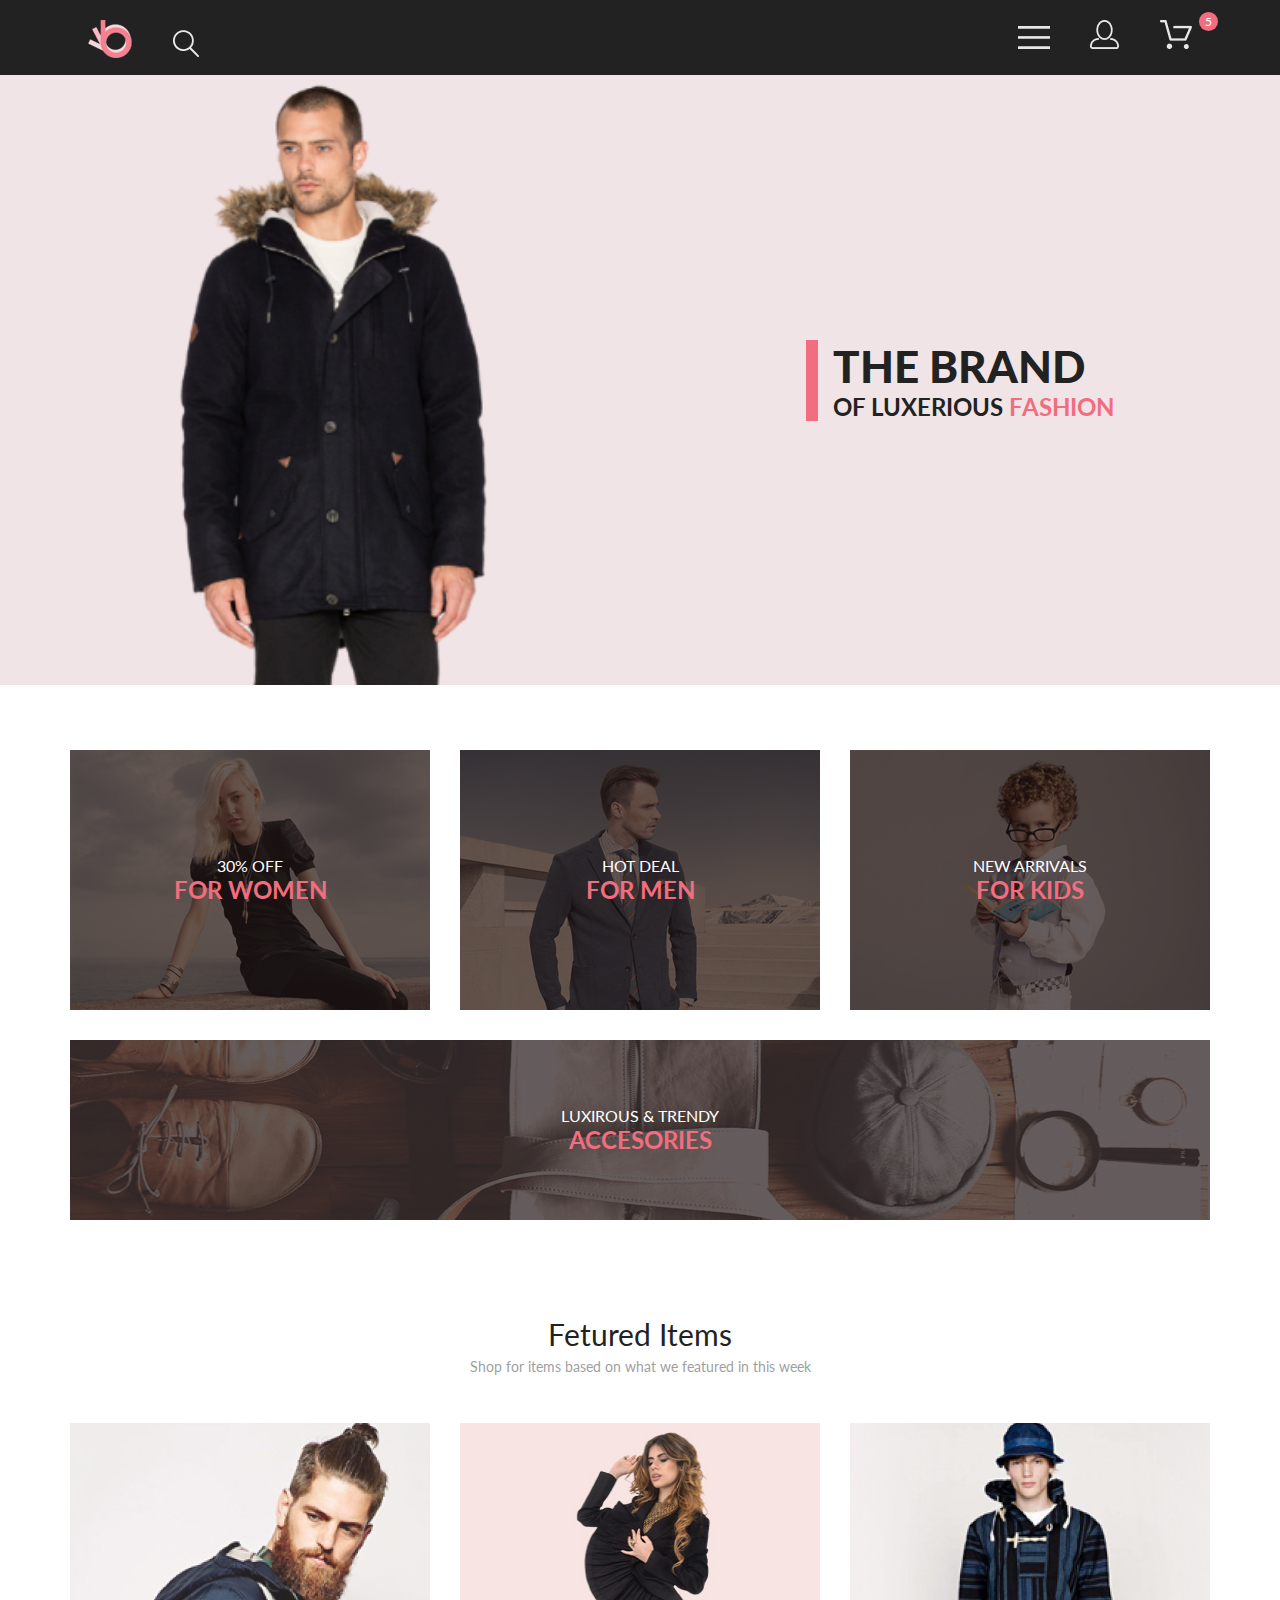
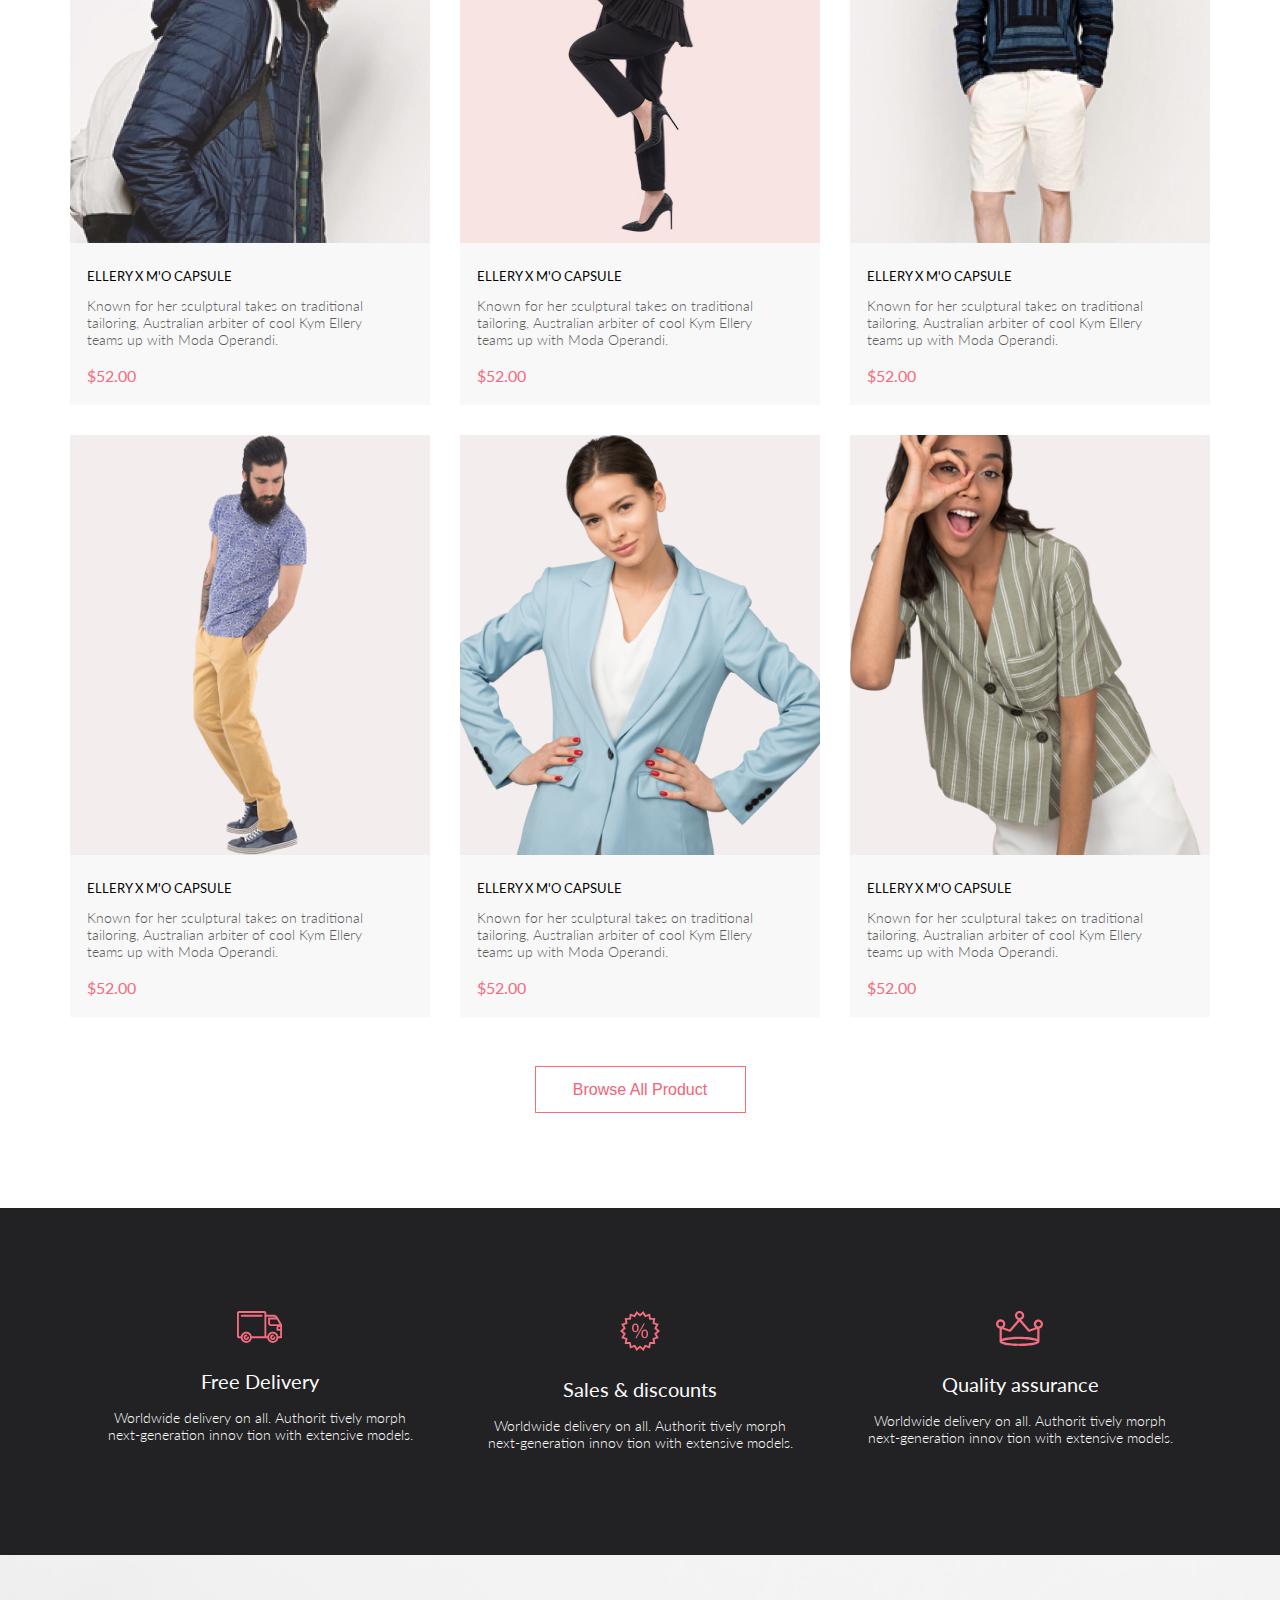
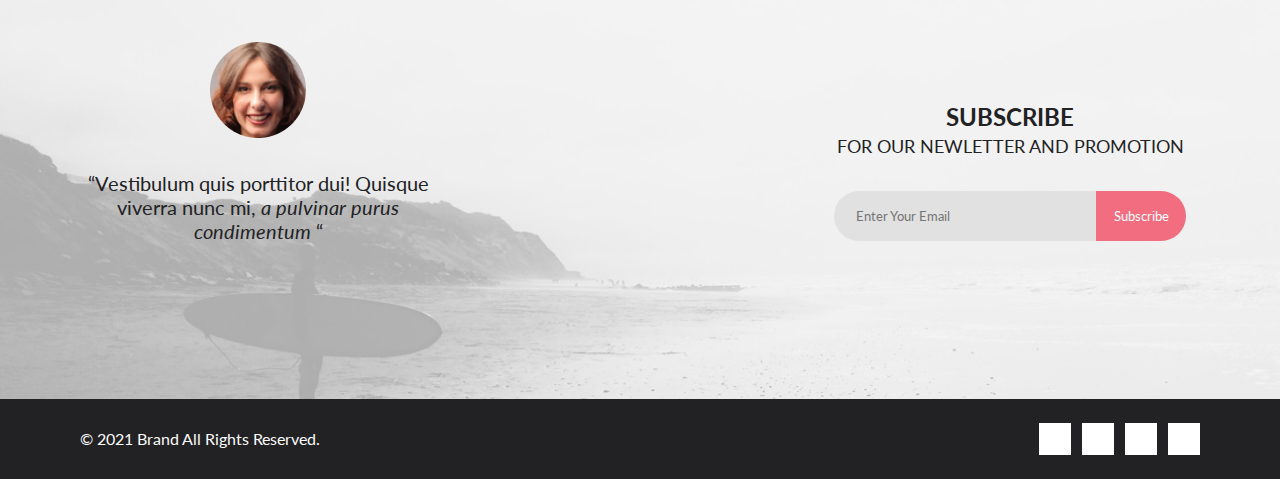
==== commit 110c51de: "registration" ====
--- a/index.html
+++ b/index.html
@@ -4,8 +4,8 @@
     <meta charset="UTF-8">
     <meta http-equiv="X-UA-Compatible" content="IE=edge">
     <meta name="viewport" content="width=device-width, initial-scale=1.0">
-    <link rel="stylesheet" type="text/css" href="css/style.css">
-    <link rel="stylesheet" type="text/css" href="css/ie.css"/>
+    <link rel="shortcut icon" href="favicon.ico" type="image/x-icon">
+    <link rel="stylesheet" type="text/css" href="css/index.css">
     <link rel="stylesheet" href="https://cdnjs.cloudflare.com/ajax/libs/font-awesome/5.15.2/css/all.min.css" integrity="sha512-HK5fgLBL+xu6dm/Ii3z4xhlSUyZgTT9tuc/hSrtw6uzJOvgRr2a9jyxxT1ely+B+xFAmJKVSTbpM/CuL7qxO8w==" crossorigin="anonymous" />
     <title>Shop</title>
 </head>
@@ -18,8 +18,8 @@
             </div>
             <div class="right-head">
                 <a href="#" class="menu-p menu"><img src="img/headmenu.png" alt="" class="menu-img"></a>
-                <a href="#" class="menu-p user"><img src="img/headuser.png" alt="" class="menu-img"></a>
-                <a href="#" class="menu-p cart">
+                <a href="registration/registration.html" class="menu-p user"><img src="img/headuser.png" alt="" class="menu-img"></a>
+                <a href="cart/cart.html" class="menu-p cart">
                     <div class="cart-items">
                         <img src="img/headcart.png" alt="" class="menu-img">
                         <span>5</span>
@@ -53,10 +53,10 @@
                         <div class="menu-head red-txt">
                             MAN
                         </div>
-                        <a href="">Accessories</a>
-                        <a href="">Bags</a>
-                        <a href="">Denim</a>
-                        <a href="">T-Shirts</a>
+                        <a href="catalog/catalog.html">Accessories</a>
+                        <a href="catalog/catalog.html">Bags</a>
+                        <a href="catalog/catalog.html">Denim</a>
+                        <a href="catalog/catalog.html">T-Shirts</a>
                     </div>
                     <div class="menu-group">
                         <div class="menu-head red-txt">
@@ -147,15 +147,17 @@
                         </div>
                     </div>
                     <div class="fetured-txt">
-                        <div class="fetured-txt-title">
-                            ELLERY X M'O CAPSULE
-                        </div>
-                        <div class="fetured-txt-body">
-                            Known for her sculptural takes on traditional tailoring, Australian arbiter of cool Kym Ellery teams up with Moda Operandi.
-                        </div>
-                        <div class="fetured-txt-prise red-txt">
-                            $52.00
-                        </div>
+                        <a href="product/product.html">
+                            <div class="fetured-txt-title">
+                                ELLERY X M'O CAPSULE
+                            </div>
+                            <div class="fetured-txt-body">
+                                Known for her sculptural takes on traditional tailoring, Australian arbiter of cool Kym Ellery teams up with Moda Operandi.
+                            </div>
+                            <div class="fetured-txt-prise red-txt">
+                                $52.00
+                            </div>
+                        </a>
                     </div>
                 </div>
                 <div class="fetured-block">
--- a/css/index.css
+++ b/css/index.css
@@ -0,0 +1,133 @@
+@import 'style.css';
+@import 'ie.css';
+@import 'fetured.css';
+
+.brand {
+    display: flex;
+    background-color: #F1E4E6;
+    position: relative;
+}
+.left-brand,
+.right-brand {
+    width: 50%;
+}
+.left-brand img {
+    display: block;
+    width: 100%;
+}
+.right-brand {
+    display: flex;
+    justify-content: center;
+    align-items: center;
+    color: #222222;
+}
+.brand-txt {
+    padding-left: 15px;
+    border-left: 12px solid #F16D7F;
+    font-weight: 700;
+    font-size: 32px;
+}
+.brand-top {
+    font-weight: 900;
+    font-size: 48px;
+}
+
+@media (max-width: 767px) {
+    .left-brand { display: none; }
+    .right-brand {
+        width: 100%;
+        min-height: 363px;
+    }
+    .brand-txt {
+        font-size: 20px;
+    }
+    .brand-top {
+        font-size: 38px;
+    }
+}
+
+@media (min-width: 768px) and (max-width: 1599px) {
+    .brand-txt {
+        font-size: 24px;
+    }
+    .brand-top {
+        font-size: 44px;
+    }
+}
+
+@media (min-width: 1600px){
+    .brand-txt {
+        margin-right: 200px;
+        margin-bottom: 85px;
+    }
+}
+
+.menu-panel {
+    height: 100%;
+}
+
+.offers {
+    display: grid;
+    grid-template-columns: 1fr 1fr 1fr;
+    grid-template-rows: 260px 180px;
+    gap: 30px;
+    padding: 65px 16px 96px;
+    max-width: 1140px;
+    margin: 0 auto;
+}
+.offer-accesories {
+    grid-column: 1/-1;
+}
+.offer {
+    position: relative;
+}
+.offer img {
+    width: 100%;
+    height: 100%;
+    object-fit: cover;
+    position: absolute;
+}
+.offer-accesories img {
+    height: 180px;
+}
+
+@media (max-width: 767px) {
+    .offers {
+        grid-template-columns: 1fr;
+        grid-template-rows: 247px 247px 247px 111px;
+        gap: 32px;
+        /*дефект макета: отступ 16px->8px*/
+        padding: 64px 8px;
+    }
+    .offer-accesories img {
+        height: 111px;
+    }
+}
+
+@media (min-width: 768px) and (max-width: 1140px) {
+    .offers {
+        grid-template-rows: 167px 116px;
+        padding: 20px 16px 154px;
+        gap: 20px;
+    }
+    .offer-accesories img {
+        height: 116px;
+    }
+}
+
+.offer-txt {
+    display: flex;
+    justify-content: center;
+    align-items: center;
+    font-size: 16px;
+    width: 100%;
+    height: 100%;
+    flex-direction: column;
+    color: #fff;
+    position: relative;
+}
+.offer-txt-bottom {
+    font-weight: 700;
+    font-size: 24px;
+    line-height: 29px;
+}
